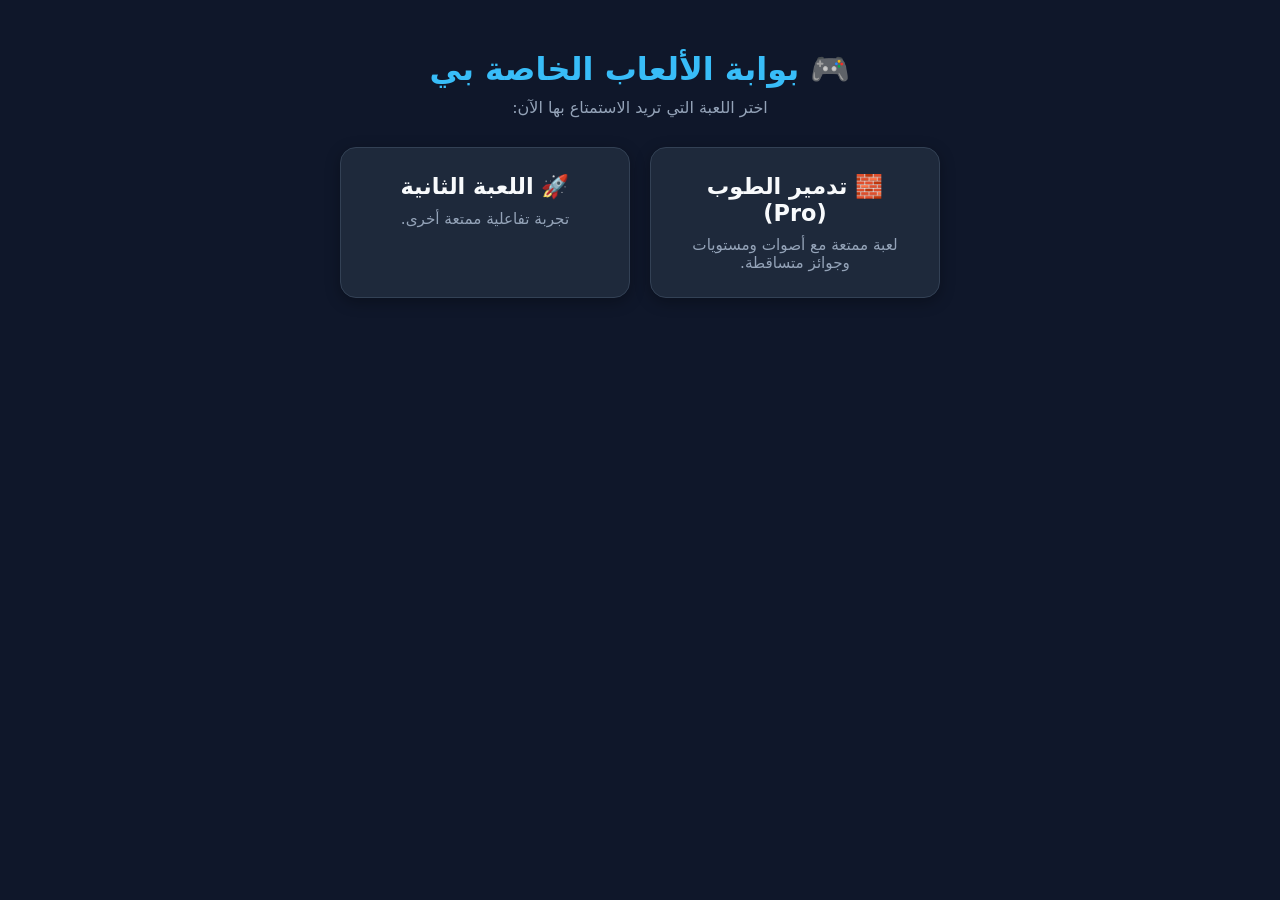
==== index.html @ 39538539 "Update index.html" ====
<!DOCTYPE html>
<html lang="ar" dir="rtl">
<head>
    <meta charset="UTF-8">
    <meta name="viewport" content="width=device-width, initial-scale=1.0">
    <title>معرض الألعاب - Games Hub</title>
    <style>
        * { box-sizing: border-box; margin: 0; padding: 0; font-family: system-ui, sans-serif; }
        body { background: #0f172a; color: #fff; display: flex; flex-direction: column; align-items: center; min-height: 100vh; padding: 20px; }
        h1 { margin: 30px 0 10px; color: #38bdf8; text-align: center; }
        p.subtitle { color: #94a3b8; margin-bottom: 30px; text-align: center; }
        .games-grid { display: grid; grid-template-columns: repeat(auto-fit, minmax(260px, 1fr)); gap: 20px; width: 100%; max-width: 600px; }
        .game-card { background: #1e293b; border-radius: 16px; padding: 25px; text-align: center; border: 1px solid #334155; text-decoration: none; color: inherit; transition: transform 0.2s, border-color 0.2s; box-shadow: 0 4px 15px rgba(0,0,0,0.3); }
        .game-card:hover { transform: translateY(-5px); border-color: #38bdf8; }
        .game-card h2 { color: #f8fafc; margin-bottom: 10px; font-size: 1.4rem; }
        .game-card p { color: #94a3b8; font-size: 0.95rem; }
    </style>
</head>
<body>
    <h1>🎮 بوابة الألعاب الخاصة بي</h1>
    <p class="subtitle">اختر اللعبة التي تريد الاستمتاع بها الآن:</p>
    
    <div class="games-grid">
        <!-- اللعبة الأولى -->
        <a href="game.html" class="game-card">
            <h2>🧱 تدمير الطوب (Pro)</h2>
            <p>لعبة ممتعة مع أصوات ومستويات وجوائز متساقطة.</p>
        </a>
        
        <!-- اللعبة الثانية -->
        <a href="game2.html" class="game-card">
            <h2>🚀 اللعبة الثانية</h2>
            <p>تجربة تفاعلية ممتعة أخرى.</p>
        </a>
    </div>
</body>
</html>
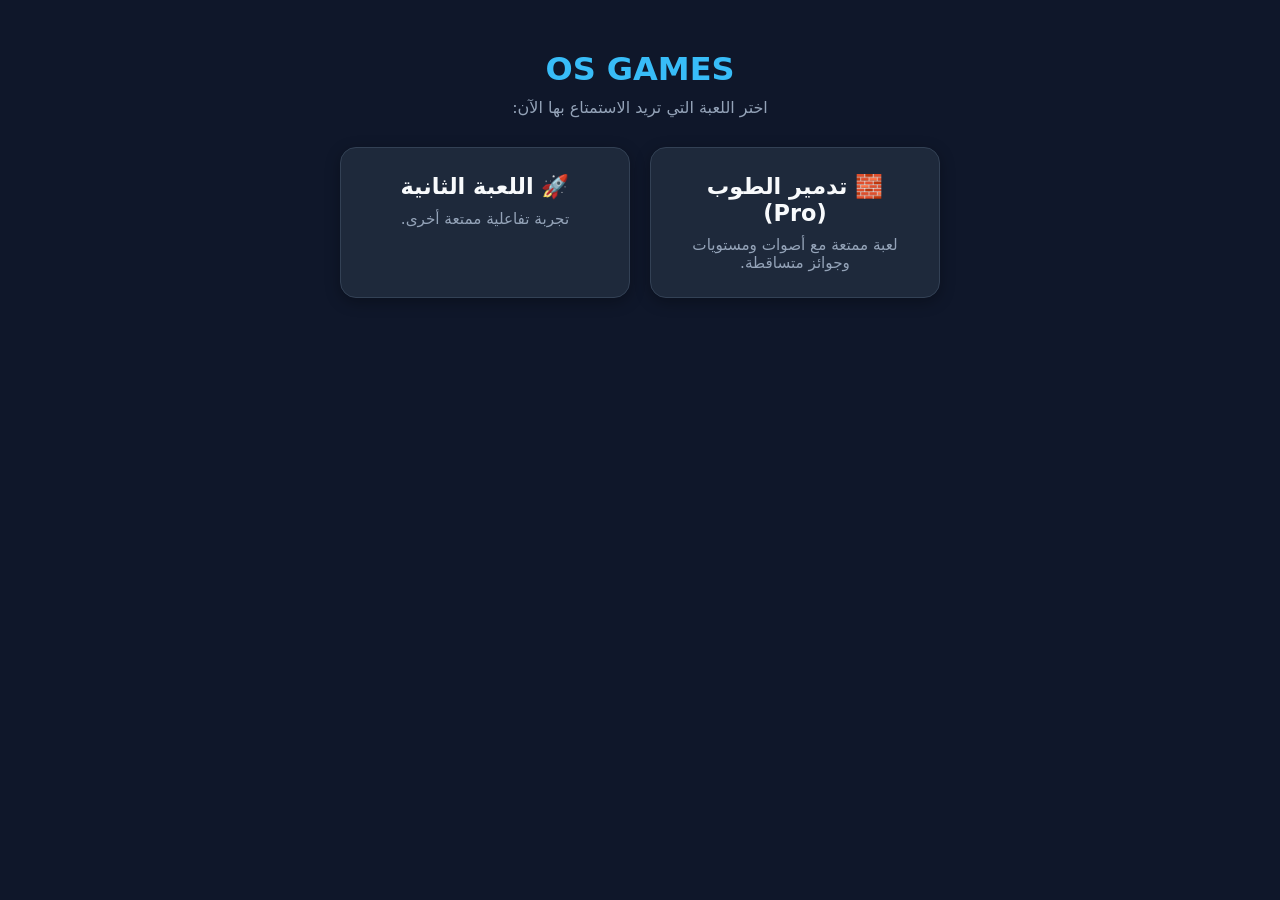
==== commit 55bd2c44: "Update index.html" ====
--- a/index.html
+++ b/index.html
@@ -17,7 +17,7 @@
     </style>
 </head>
 <body>
-    <h1>🎮 بوابة الألعاب الخاصة بي</h1>
+    <h1>   OS GAMES </h2>
     <p class="subtitle">اختر اللعبة التي تريد الاستمتاع بها الآن:</p>
     
     <div class="games-grid">
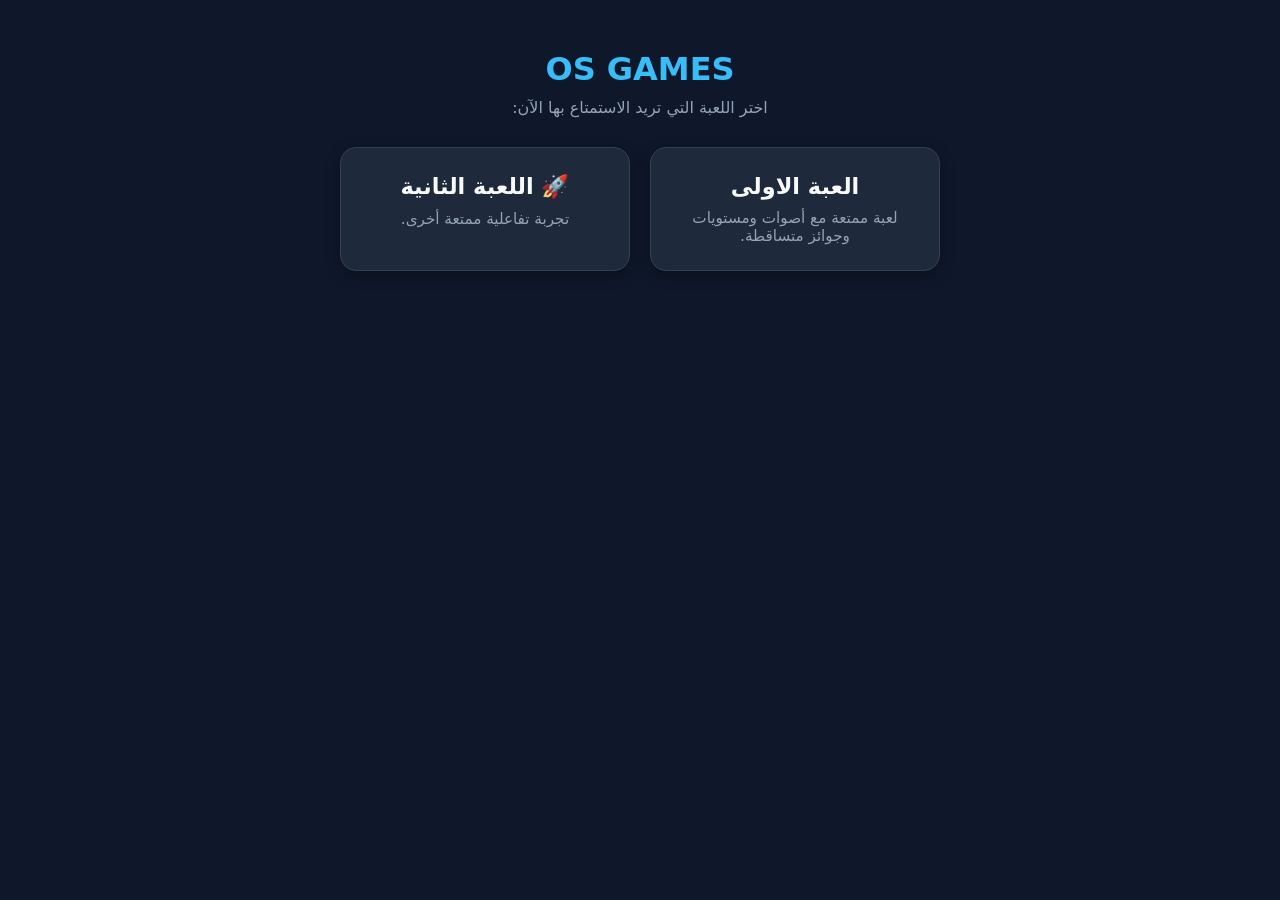
==== commit bd9ff909: "Update index.html" ====
--- a/index.html
+++ b/index.html
@@ -23,7 +23,7 @@
     <div class="games-grid">
         <!-- اللعبة الأولى -->
         <a href="game.html" class="game-card">
-            <h2>🧱 تدمير الطوب (Pro)</h2>
+            <h2> العبة الاولى</h2>
             <p>لعبة ممتعة مع أصوات ومستويات وجوائز متساقطة.</p>
         </a>
         
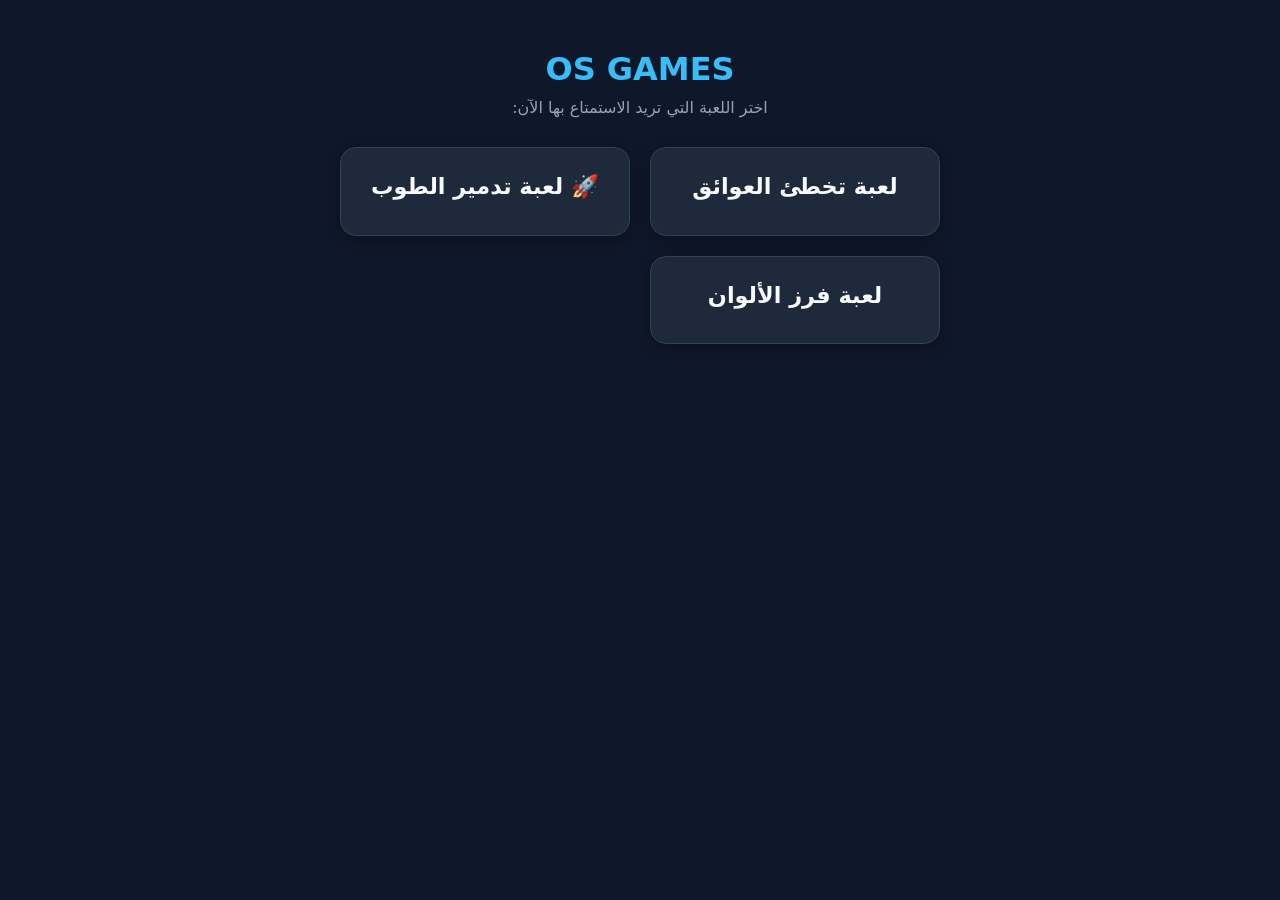
==== commit 4417cb1c: "Update index.html" ====
--- a/index.html
+++ b/index.html
@@ -23,15 +23,21 @@
     <div class="games-grid">
         <!-- اللعبة الأولى -->
         <a href="game.html" class="game-card">
-            <h2> العبة الاولى</h2>
-            <p>لعبة ممتعة مع أصوات ومستويات وجوائز متساقطة.</p>
+            <h2> لعبة تخطئ العوائق</h2>
+        
         </a>
         
         <!-- اللعبة الثانية -->
         <a href="game2.html" class="game-card">
-            <h2>🚀 اللعبة الثانية</h2>
-            <p>تجربة تفاعلية ممتعة أخرى.</p>
+            <h2>🚀 لعبة تدمير الطوب</h2>
+            
         </a>
-    </div>
+          
+     <!-- اللعبة الثالثة -->
+  <a herf="game3.html" class="game-card">
+      <h2>لعبة فرز الألوان </h2>
+    </a>
+    
+      </div>
 </body>
 </html>
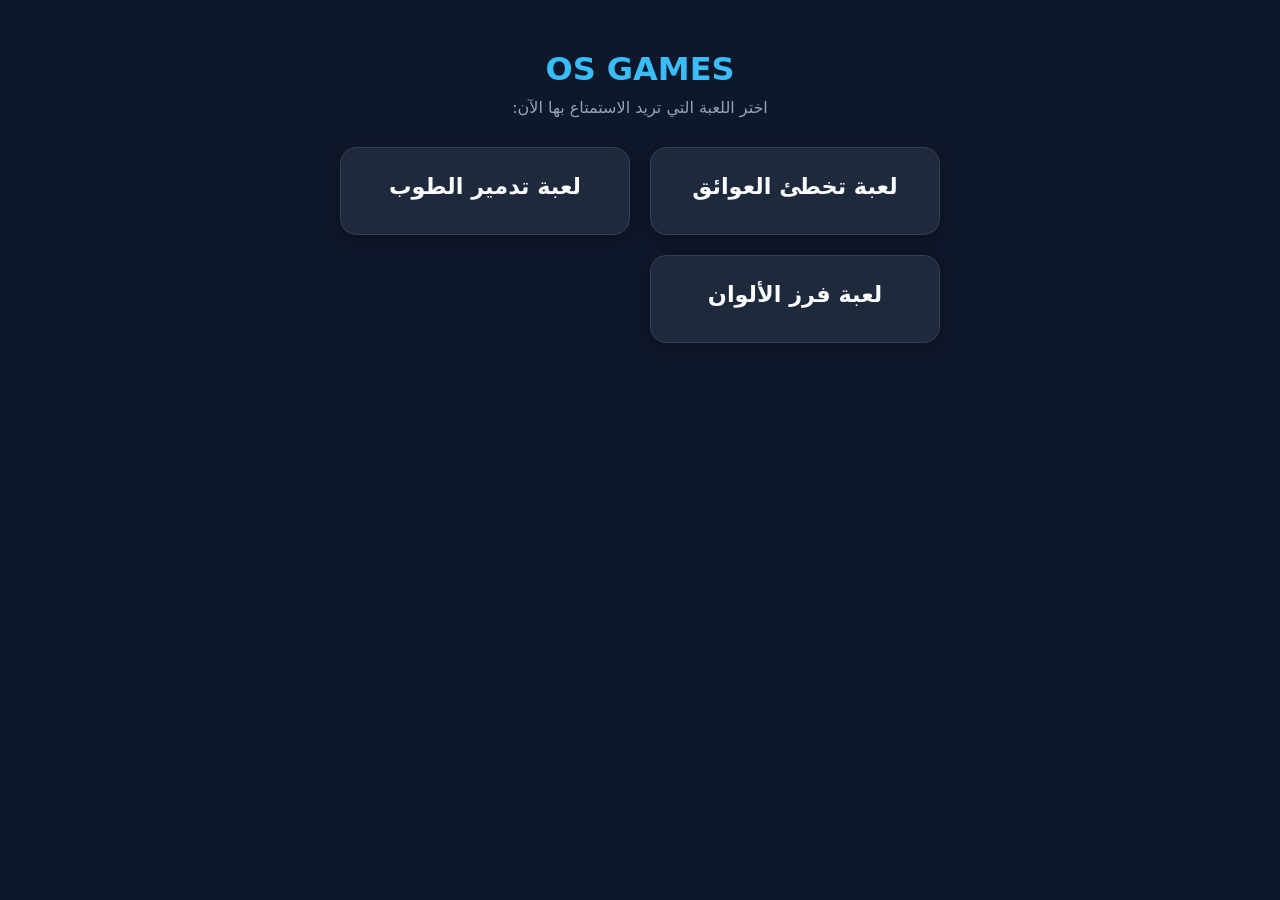
==== commit 2bcd2f47: "Update index.html" ====
--- a/index.html
+++ b/index.html
@@ -29,12 +29,12 @@
         
         <!-- اللعبة الثانية -->
         <a href="game2.html" class="game-card">
-            <h2>🚀 لعبة تدمير الطوب</h2>
+            <h2> لعبة تدمير الطوب</h2>
             
         </a>
           
      <!-- اللعبة الثالثة -->
-  <a herf="game3.html" class="game-card">
+  <a href="game3.html" class="game-card">
       <h2>لعبة فرز الألوان </h2>
     </a>
     
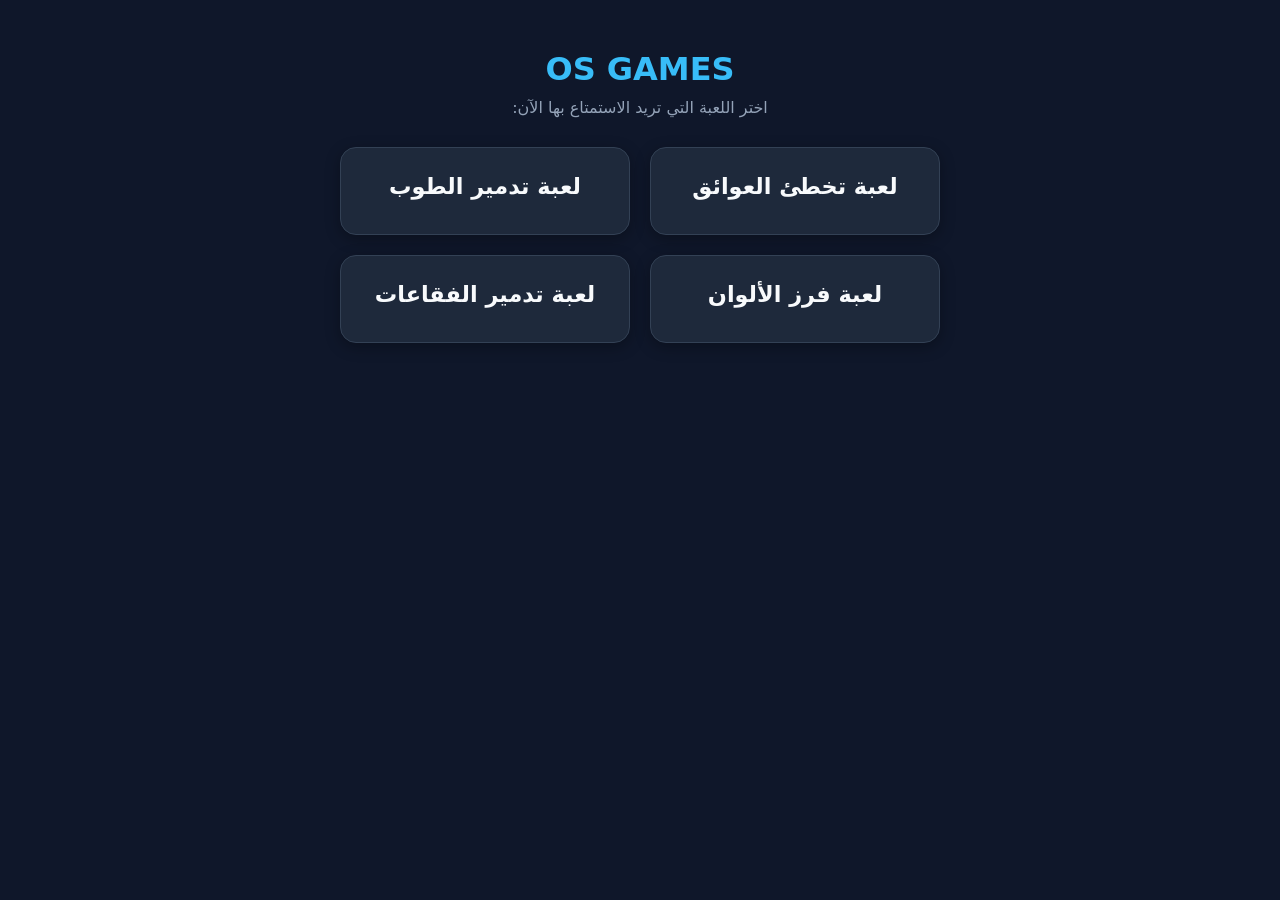
==== commit b7c12da3: "Update index.html" ====
--- a/index.html
+++ b/index.html
@@ -38,6 +38,10 @@
       <h2>لعبة فرز الألوان </h2>
     </a>
     
+<!-- اللعبة الرابعة -->
+  <a href="game4.html" class="game-card">
+      <h2>لعبة تدمير الفقاعات   </h2>
+    </a>
       </div>
 </body>
 </html>
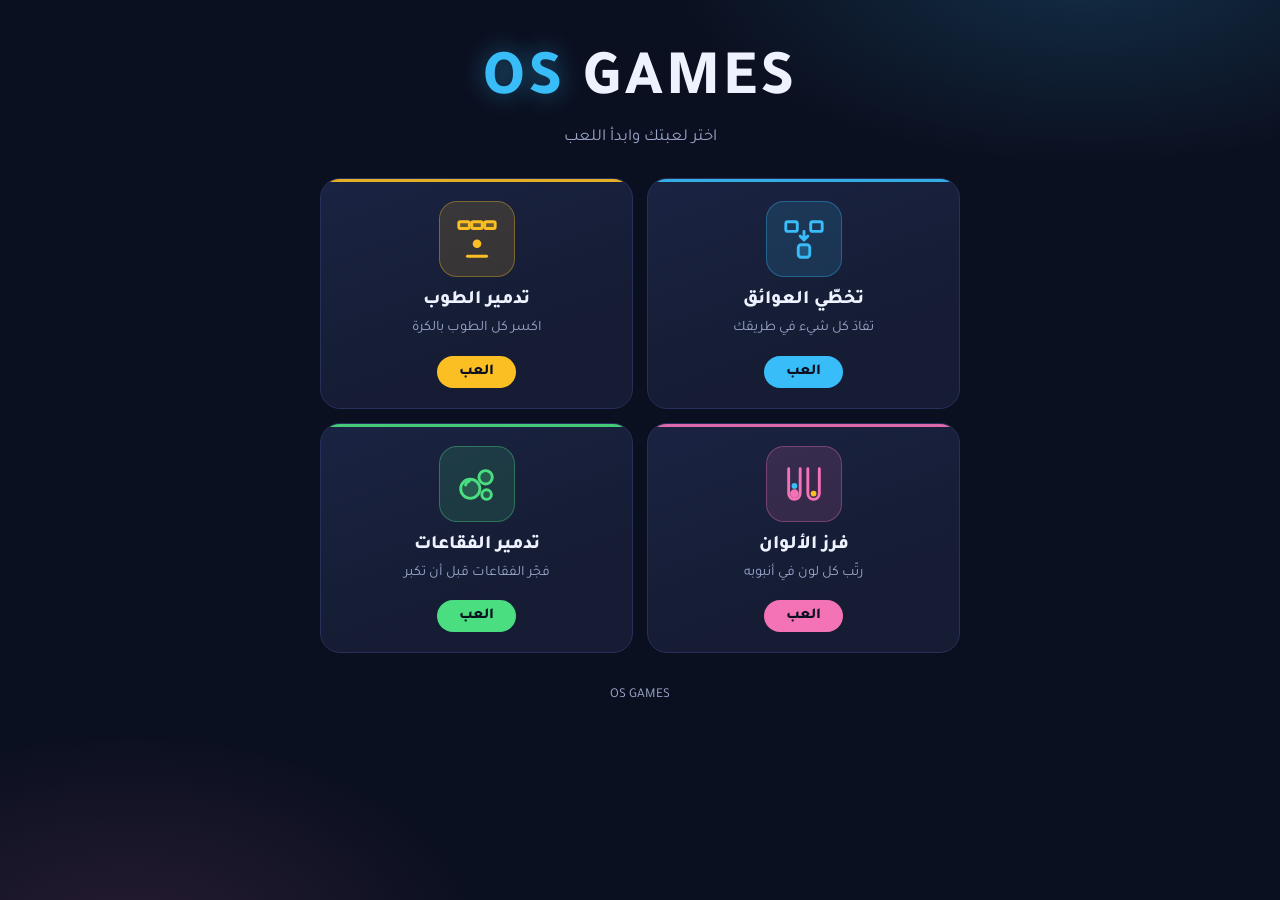
==== commit 664e92fd: "Update index.html" ====
--- a/index.html
+++ b/index.html
@@ -1,47 +1,202 @@
 <!DOCTYPE html>
 <html lang="ar" dir="rtl">
 <head>
-    <meta charset="UTF-8">
-    <meta name="viewport" content="width=device-width, initial-scale=1.0">
-    <title>معرض الألعاب - Games Hub</title>
-    <style>
-        * { box-sizing: border-box; margin: 0; padding: 0; font-family: system-ui, sans-serif; }
-        body { background: #0f172a; color: #fff; display: flex; flex-direction: column; align-items: center; min-height: 100vh; padding: 20px; }
-        h1 { margin: 30px 0 10px; color: #38bdf8; text-align: center; }
-        p.subtitle { color: #94a3b8; margin-bottom: 30px; text-align: center; }
-        .games-grid { display: grid; grid-template-columns: repeat(auto-fit, minmax(260px, 1fr)); gap: 20px; width: 100%; max-width: 600px; }
-        .game-card { background: #1e293b; border-radius: 16px; padding: 25px; text-align: center; border: 1px solid #334155; text-decoration: none; color: inherit; transition: transform 0.2s, border-color 0.2s; box-shadow: 0 4px 15px rgba(0,0,0,0.3); }
-        .game-card:hover { transform: translateY(-5px); border-color: #38bdf8; }
-        .game-card h2 { color: #f8fafc; margin-bottom: 10px; font-size: 1.4rem; }
-        .game-card p { color: #94a3b8; font-size: 0.95rem; }
-    </style>
+<meta charset="UTF-8">
+<meta name="viewport" content="width=device-width, initial-scale=1, viewport-fit=cover">
+<meta name="theme-color" content="#0b1020">
+<title>OS GAMES | ألعاب سريعة</title>
+<link rel="preconnect" href="https://fonts.googleapis.com">
+<link rel="preconnect" href="https://fonts.gstatic.com" crossorigin>
+<link href="https://fonts.googleapis.com/css2?family=Tajawal:wght@400;500;800&display=swap" rel="stylesheet">
+<style>
+  :root {
+    --bg: #0b1020;
+    --surface: #151c33;
+    --line: #26305a;
+    --text: #eef2ff;
+    --muted: #9aa5c9;
+    --cyan: #38bdf8;
+    --amber: #fbbf24;
+    --pink: #f472b6;
+    --green: #4ade80;
+  }
+  * { box-sizing: border-box; margin: 0; padding: 0; -webkit-tap-highlight-color: transparent; }
+  html { background: var(--bg); }
+  body {
+    font-family: "Tajawal", system-ui, -apple-system, "Segoe UI", sans-serif;
+    color: var(--text);
+    min-height: 100vh;
+    padding: max(24px, env(safe-area-inset-top)) 18px max(32px, env(safe-area-inset-bottom));
+    background:
+      radial-gradient(600px 300px at 85% -5%, rgba(56,189,248,.18), transparent 70%),
+      radial-gradient(500px 300px at 10% 105%, rgba(244,114,182,.12), transparent 70%),
+      var(--bg);
+    display: flex;
+    flex-direction: column;
+    align-items: center;
+  }
+  header { text-align: center; margin: 28px 0 30px; }
+  .logo {
+    font-size: clamp(2.6rem, 11vw, 4rem);
+    font-weight: 800;
+    letter-spacing: .04em;
+    line-height: 1;
+    direction: ltr;
+    color: var(--cyan);
+    text-shadow: 0 0 24px rgba(56,189,248,.45);
+  }
+  .logo span { color: var(--text); text-shadow: none; }
+  .subtitle { margin-top: 12px; color: var(--muted); font-size: 1.05rem; }
+
+  .grid {
+    width: 100%;
+    max-width: 640px;
+    display: grid;
+    grid-template-columns: repeat(2, 1fr);
+    gap: 14px;
+  }
+  .card {
+    --accent: var(--cyan);
+    position: relative;
+    display: flex;
+    flex-direction: column;
+    align-items: center;
+    gap: 6px;
+    padding: 22px 12px 20px;
+    text-align: center;
+    text-decoration: none;
+    color: inherit;
+    background: linear-gradient(160deg, #1a2342 0%, var(--surface) 70%);
+    border: 1px solid var(--line);
+    border-radius: 20px;
+    overflow: hidden;
+    transition: transform .15s ease, border-color .15s ease, box-shadow .15s ease;
+  }
+  .card::before {
+    content: "";
+    position: absolute;
+    inset: 0 0 auto 0;
+    height: 3px;
+    background: var(--accent);
+    opacity: .9;
+  }
+  .card:hover, .card:focus-visible {
+    transform: translateY(-4px);
+    border-color: var(--accent);
+    box-shadow: 0 10px 30px -10px var(--accent);
+    outline: none;
+  }
+  .card:focus-visible { outline: 2px solid var(--accent); outline-offset: 3px; }
+  .card:active { transform: scale(.97); }
+
+  .icon {
+    width: 76px; height: 76px;
+    margin-bottom: 6px;
+    border-radius: 18px;
+    display: grid; place-items: center;
+    background: color-mix(in srgb, var(--accent) 14%, transparent);
+    border: 1px solid color-mix(in srgb, var(--accent) 35%, transparent);
+  }
+  .icon svg { width: 46px; height: 46px; }
+  .card h2 { font-size: 1.2rem; font-weight: 800; }
+  .card p { font-size: .9rem; color: var(--muted); line-height: 1.5; }
+  .play {
+    margin-top: 10px;
+    padding: 7px 22px;
+    border-radius: 999px;
+    font-weight: 800;
+    font-size: .95rem;
+    color: #0b1020;
+    background: var(--accent);
+  }
+
+  .c1 { --accent: var(--cyan); }
+  .c2 { --accent: var(--amber); }
+  .c3 { --accent: var(--pink); }
+  .c4 { --accent: var(--green); }
+
+  footer { margin-top: 34px; color: var(--muted); font-size: .85rem; }
+
+  @media (max-width: 380px) {
+    .grid { gap: 10px; }
+    .card { padding: 18px 8px 16px; }
+    .card h2 { font-size: 1.05rem; }
+  }
+  @media (prefers-reduced-motion: reduce) {
+    .card { transition: none; }
+  }
+</style>
 </head>
 <body>
-    <h1>   OS GAMES </h2>
-    <p class="subtitle">اختر اللعبة التي تريد الاستمتاع بها الآن:</p>
-    
-    <div class="games-grid">
-        <!-- اللعبة الأولى -->
-        <a href="game.html" class="game-card">
-            <h2> لعبة تخطئ العوائق</h2>
-        
-        </a>
-        
-        <!-- اللعبة الثانية -->
-        <a href="game2.html" class="game-card">
-            <h2> لعبة تدمير الطوب</h2>
-            
-        </a>
-          
-     <!-- اللعبة الثالثة -->
-  <a href="game3.html" class="game-card">
-      <h2>لعبة فرز الألوان </h2>
-    </a>
-    
-<!-- اللعبة الرابعة -->
-  <a href="game4.html" class="game-card">
-      <h2>لعبة تدمير الفقاعات   </h2>
-    </a>
-      </div>
+
+<header>
+  <div class="logo">OS <span>GAMES</span></div>
+  <p class="subtitle">اختر لعبتك وابدأ اللعب</p>
+</header>
+
+<main class="grid">
+
+  <a href="game.html" class="card c1">
+    <div class="icon">
+      <svg viewBox="0 0 48 48" fill="none" stroke="#38bdf8" stroke-width="3" stroke-linecap="round" stroke-linejoin="round">
+        <rect x="5" y="6" width="12" height="10" rx="2"/>
+        <rect x="31" y="6" width="12" height="10" rx="2"/>
+        <rect x="18" y="30" width="12" height="13" rx="3" fill="#38bdf8" fill-opacity=".25"/>
+        <path d="M24 16v8M20 21l4 4 4-4"/>
+      </svg>
+    </div>
+    <h2>تخطّي العوائق</h2>
+    <p>تفادَ كل شيء في طريقك</p>
+    <span class="play">العب</span>
+  </a>
+
+  <a href="game2.html" class="card c2">
+    <div class="icon">
+      <svg viewBox="0 0 48 48" fill="none" stroke="#fbbf24" stroke-width="3" stroke-linecap="round" stroke-linejoin="round">
+        <rect x="5" y="6" width="11" height="7" rx="1.5" fill="#fbbf24" fill-opacity=".25"/>
+        <rect x="18.5" y="6" width="11" height="7" rx="1.5" fill="#fbbf24" fill-opacity=".25"/>
+        <rect x="32" y="6" width="11" height="7" rx="1.5" fill="#fbbf24" fill-opacity=".25"/>
+        <circle cx="24" cy="29" r="3" fill="#fbbf24"/>
+        <path d="M14 42h20"/>
+      </svg>
+    </div>
+    <h2>تدمير الطوب</h2>
+    <p>اكسر كل الطوب بالكرة</p>
+    <span class="play">العب</span>
+  </a>
+
+  <a href="game3.html" class="card c3">
+    <div class="icon">
+      <svg viewBox="0 0 48 48" fill="none" stroke="#f472b6" stroke-width="3" stroke-linecap="round" stroke-linejoin="round">
+        <path d="M8 8v26a6 6 0 0 0 6 6h0a6 6 0 0 0 6-6V8"/>
+        <path d="M28 8v26a6 6 0 0 0 6 6h0a6 6 0 0 0 6-6V8"/>
+        <circle cx="14" cy="34" r="3" fill="#f472b6"/>
+        <circle cx="14" cy="26" r="3" fill="#38bdf8" stroke="none"/>
+        <circle cx="34" cy="34" r="3" fill="#fbbf24" stroke="none"/>
+      </svg>
+    </div>
+    <h2>فرز الألوان</h2>
+    <p>رتّب كل لون في أنبوبه</p>
+    <span class="play">العب</span>
+  </a>
+
+  <a href="game4.html" class="card c4">
+    <div class="icon">
+      <svg viewBox="0 0 48 48" fill="none" stroke="#4ade80" stroke-width="3" stroke-linecap="round" stroke-linejoin="round">
+        <circle cx="17" cy="29" r="10" fill="#4ade80" fill-opacity=".2"/>
+        <circle cx="33" cy="17" r="7" fill="#4ade80" fill-opacity=".2"/>
+        <circle cx="34" cy="35" r="5" fill="#4ade80" fill-opacity=".2"/>
+        <path d="M12 25a6 6 0 0 1 4-4" />
+      </svg>
+    </div>
+    <h2>تدمير الفقاعات</h2>
+    <p>فجّر الفقاعات قبل أن تكبر</p>
+    <span class="play">العب</span>
+  </a>
+
+</main>
+
+<footer>OS GAMES</footer>
+
 </body>
 </html>
